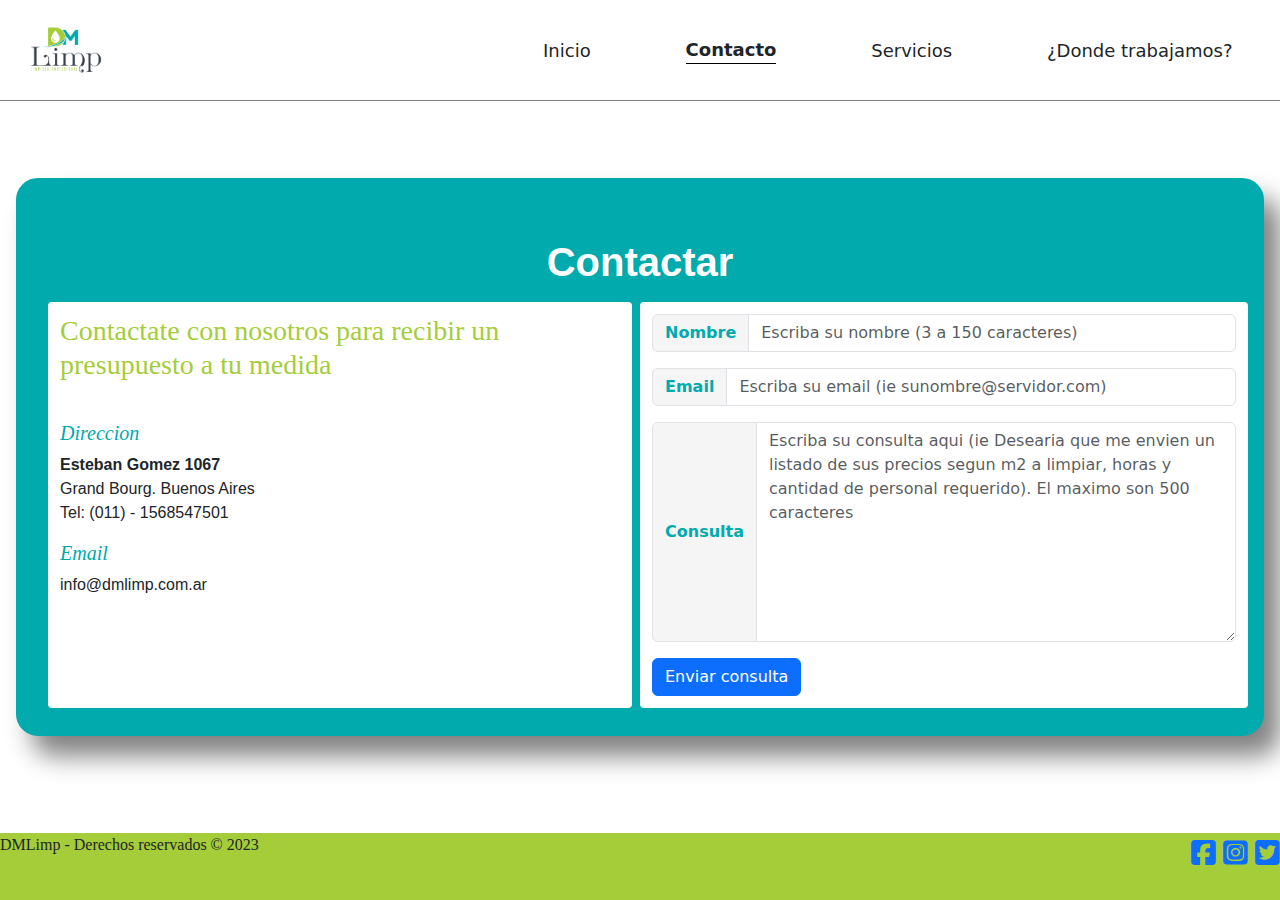
==== contacto.html @ d8c646af "tarea: oportunidad de mejora -> añado target _blank en los <a> de las redes sociales del footer para" ====
<!DOCTYPE html>
<html lang="en">
  <head>
    <meta charset="UTF-8" />
    <meta http-equiv="X-UA-Compatible" content="IE=edge" />
    <meta name="viewport" content="width=device-width, initial-scale=1.0" />
    <link
      href="https://cdn.jsdelivr.net/npm/bootstrap@5.1.3/dist/css/bootstrap.min.css"
      rel="stylesheet"
    />
    <link rel="stylesheet" href="style.css" />
    <link rel="stylesheet" href="./components/navbar/navbar.css" />
    <script defer src="./components/navbar/navbar_burguer.js"></script>

    <title>Contacto</title>

    <link
      rel="stylesheet"
      href="https://cdnjs.cloudflare.com/ajax/libs/font-awesome/6.4.0/css/all.min.css"
    />
    <link rel="stylesheet" href="estilos_inicio.css" />
    <link rel="stylesheet" href="estilos_contacto.css" />

    <script defer src="./components/form/form.js"></script>
  </head>
  <body>
    <!-- Navbar -->
    <header>
      <nav class="navbar_main">
        <div class="navbar_logo">
          <img
            src="../../assets/logo/DMLIMPLogo.png"
            alt="LOGO DM Limp"
            width="100"
            height="100"
          />
          <div class="navbar_burger hide">
            <div class="navbar_burguer__stripes"></div>
            <div class="navbar_burguer__stripes"></div>
            <div class="navbar_burguer__stripes"></div>
          </div>
        </div>
        <div class="navbar_links">
          <div class="navbar_btn__container">
            <button class="navbar_btn navbar_enabled">
              <a href="./inicio.html">Inicio</a>
            </button>
          </div>
          <div class="navbar_btn__container">
            <button class="navbar_btn navbar_active">Contacto</button>
          </div>
          <div class="navbar_btn__container">
            <button class="navbar_btn navbar_enabled">
              <a href="./servicios.html">Servicios</a>
            </button>
          </div>
          <div class="navbar_btn__container">
            <button class="navbar_btn navbar_enabled">
              <a href="./donde_trabajamos.html">¿Donde trabajamos?</a>
            </button>
          </div>
        </div>
      </nav>
    </header>
    <!-- Navbar fin -->

    <!-- Contacto form -->
    <main id="contacto">
      <h1>Contactar</h1>
      <section class="social_media">
        <!-- Aca van los ICONS -->
      </section>
      <section class="contact_form">
        <article class="contact_info">
          <h3>
            Contactate con nosotros para recibir un presupuesto a tu medida
          </h3>
          <article class="address">
            <h5><em>Direccion</em></h5>
            <p>
              <strong>Esteban Gomez 1067 </strong> <br />Grand Bourg. Buenos
              Aires <br />Tel: (011) - 1568547501
            </p>
          </article>
          <article class="email">
            <h5><em>Email</em></h5>
            <p>info@dmlimp.com.ar</p>
          </article>
        </article>
        <form action="https://formspree.io/f/xqkojzkq" method="POST">
          <div class="input-group mb-3 has-validation">
            <span class="input-group-text" id="basic-addon1">Nombre</span>
            <input
              type="text"
              class="form-control"
              id="input-name"
              placeholder="Escriba su nombre (3 a 150 caracteres)"
              aria-label="nombre"
              name="nombre"
              aria-describedby="input-name"
            />
            <div class="invalid-feedback">
              Por favor, ingrese un nombre de 3 caracteres o más.
            </div>
          </div>

          <div class="input-group mb-3 has-validation">
            <span class="input-group-text" id="basic-addon1">Email</span>
            <input
              type="email"
              class="form-control"
              id="input-email"
              name="email"
              placeholder="Escriba su email (ie sunombre@servidor.com)"
              aria-label="email"
              aria-describedby="email"
            />
            <div class="invalid-feedback">
              Por favor, ingrese un email válido.
            </div>
          </div>

          <div class="input-group has-validation">
            <span class="input-group-text">Consulta</span>
            <textarea
              class="form-control"
              id="textarea-consult"
              placeholder="Escriba su consulta aqui (ie Desearia que me envien un listado de sus precios segun m2 a limpiar, horas y cantidad de personal requerido). El maximo son 500 caracteres"
              aria-label="Consulta"
              name="consulta"
              rows="5"
            ></textarea>
            <div class="invalid-feedback error-feedback"></div>
          </div>
          <p class="warning-feedback"></p>

          <div class="col-12">
            <button type="submit" class="btn btn-primary" data-open-modal>
              Enviar consulta
            </button>
          </div>
        </form>
      </section>
    </main>

    <!-- MODAL -->
    <dialog data-modal>
      <div>
        <h3 id="modalTitle"></h3>
        <p id="modalParagraph"></p>

        <button data-close-modal class="btn btn-danger">Cerrar</button>
      </div>
    </dialog>

    <footer>
      <div class="contenedor">
        <p class="copy">DMLimp - Derechos reservados &copy; 2023</p>
        <div class="redes">
          <a
            href="https://www.facebook.com/dmlimp.ar?mibextid=ZbWKwL"
            target="_blank"
          >
            <i class="fa-brands fa-square-facebook"></i>
          </a>
          <a
            href="https://www.instagram.com/explore/tags/limpiezahogar/"
            target="_blank"
          >
            <i class="fa-brands fa-square-instagram"></i>
          </a>
          <a
            href="https://twitter.com/search?q=%23limpieza&src=typed_query"
            target="_blank"
          >
            <i class="fa-brands fa-square-twitter"></i>
          </a>
        </div>
      </div>
    </footer>
  </body>
</html>
---- style.css ----
* {
  box-sizing: border-box;
  margin: 0;
  padding: 0;
}
---- components/navbar/navbar.css ----
@font-face {
  font-family: GreatVictorian;
  src: url('../../assets//font/greatvictorian/GreatVictorian-Standard.otf')
    format('opentype');
}

button {
  background: none;
  color: inherit;
  border: none;
  padding: 0;
  font: inherit;
  cursor: pointer;
  outline: inherit;
}

.navbar_main {
  display: flex;
  border-bottom: 1px solid gray;
  max-height: 100%;
}

@keyframes navShadow {
  0% {
    -webkit-transform: translateZ(0);
    transform: translateZ(0);
    -webkit-box-shadow: 0 0 0 0 rgba(0, 0, 0, 0);
    box-shadow: 0 0 0 0 rgba(0, 0, 0, 0);
  }
  100% {
    -webkit-transform: translateZ(50px);
    transform: translateZ(50px);
    -webkit-box-shadow: 0 0 20px 0px rgba(0, 0, 0, 0.35);
    box-shadow: 0 0 20px 0px rgba(0, 0, 0, 0.35);
  }
}

.navbar_logo {
  margin-left: 16px;
  flex-grow: 2;
}

.navbar_logo img:hover {
  cursor: pointer;
  -webkit-animation: navShadow 0.4s cubic-bezier(0.25, 0.46, 0.45, 0.94) both;
  animation: navShadow 0.4s cubic-bezier(0.25, 0.46, 0.45, 0.94) both;
}

.navbar_logo img {
  max-width: 100px;
  max-height: 100px;
}

.navbar_links {
  display: flex;
  flex-grow: 2;
  display: flex;
  justify-content: space-around;
  align-items: center;
}

.navbar_burger {
  border: 1px solid black;
  width: 56px;
  height: 56px;
  margin-top: 20px;
  border-radius: 16px;
  box-shadow: 8px 12px 8px 4px rgba(0, 0, 0, 0.1);
  -webkit-border-radius: 8px 12px 8px 4px rgba(0, 0, 0, 0.1);
  -moz-border-radius: 8px 12px 8px 4px rgba(0, 0, 0, 0.1);
  -ms-border-radius: 8px 12px 8px 4px rgba(0, 0, 0, 0.1);
  -o-border-radius: 8px 12px 8px 4px rgba(0, 0, 0, 0.1);
  display: flex;
  flex-direction: column;
}

.navbar_burger:hover {
  cursor: pointer;
}

.navbar_burguer__stripes {
  border: 1px solid black;
  margin: 12px 8px 0px 8px;

  width: 70%;
  justify-content: center;
  align-items: center;
}

.navbar_burguer {
  display: none;
}

.navbar_btn__container {
  font-size: 18px;
}

.navbar_btn a {
  color: unset;
  text-decoration: unset;
}

.navbar_btn {
}

.navbar_active {
  font-weight: 700;
  border-bottom: 1px solid black;
}

.hide {
  display: none;
}

.navbar_links_flex {
  display: flex;
}

.navbar_burger_block {
  display: block;
}

.navbar_active:hover {
  cursor: not-allowed;
}

.navbar_enabled {
  font-weight: 400;
}

.navbar_enabled:hover {
  box-shadow: 0px 5px 0px 0px rgba(0, 0, 0, 0.3);
}

@media only screen and (max-width: 600px) {
  .navbar_main {
    flex-direction: column;
  }
  .navbar_logo {
    display: flex;
    justify-content: space-between;
    margin-right: 16px;
  }
  .navbar_links {
    flex-direction: column;
  }
}
---- estilos_inicio.css ----
/*----------------------------------------------------------------*/
/* Hoja de estilos                                                */
/*----------------------------------------------------------------*/
/* Fuente para toda la página */
@font-face {
  font-family: 'Fugaz One', cursive;
  src: url(./assets/fonts/Fugaz_One/FugazOne-Regular.ttf);
}

* {
  margin: 0;
  padding: 0;
  box-sizing: border-box;
}
.contenedor {
  width: 100%;
  margin: auto;
  font-family: 'Fugaz One';
}
.section {
  width: 100%;
  margin-bottom: 25px;
}
/*----------------------------------------------------------------*/
/* Definimos estilo del banner     */
/*----------------------------------------------------------------*/
#banner {
  margin-top: 30px;
  position: relative;
}
#banner img {
  width: 100%;
  height: 100%;
}
#banner .contenedor {
  position: absolute;
  top: 50%;
  left: 50%;
  transform: translateX(-50%) translateY(-50%);
  color: white;
}
#banner h2 {
  font-size: 28px;
}
#banner a {
  display: block;
  width: 100px;
  color: white;
  text-decoration: none;
  padding: 10px;
  margin-top: 10px;
  border: 3px solid white;
  background-color: black;
}
.footer {
  width: 100%;
  background-color: #a5cd39;
}

/*----------------------------------------------------------------*/
/* Estilo del texto primer cuadro*/
/*----------------------------------------------------------------*/
.texto {
  background-color: #00aaad;
  color: white;
  font-size: 20px;
  text-align: justify;
  font-family: 'Fugaz One';
}
/*----------------------------------------------------------------*/
/* Estilo del texto segunda seccion*/
/*----------------------------------------------------------------*/
#otros {
  padding: 20px;
}

#otros .contenedor {
  display: flex;
  justify-content: center;
  flex-wrap: wrap;
}
#otros article {
  margin: 50px;
  gap: 25px;
}
#otros img {
  width: 200px;
  height: 200px;
  border-radius: 50%;
  object-fit: cover;
}
#otros h2,
h4 {
  text-align: center;
  font-family: 'Fugaz One';
}
#otros h4 {
  text-align: center;
  color: #00aaad;
  font-style: italic;
}
/*----------------------------------------------------------------*/
/* Botón whatsapp/
/*----------------------------------------------------------------*/
.wsp {
  position: fixed;
  width: 55px;
  height: 55px;
  line-height: 55px;
  bottom: 100px;
  right: 30px;
  background: #0df053;
  color: white;
  border-radius: 50%;
  text-align: center;
  font-size: 30px;
  box-shadow: 0px 1px 10px rgba(0, 0, 0, 0.3);
  z-index: 100;
}
.wsp:hover {
  text-decoration: none;
  color: #0df053;
  background: #fff;
}
/*----------------------------------------------------------------*/
/* Estilo footer/
/*----------------------------------------------------------------*/
.copy {
  font-size: 16px;
}
footer .contenedor {
  display: flex;
  flex-wrap: wrap;
  background-color: #a5cd39;
  justify-content: center;
  padding-bottom: 25px;
}
.redes {
  width: 100%;
  text-align: center;
  font-size: 28px;
  gap: 10px;
}
.redes a {
  text-decoration: none;
}
/*----------------------------------------------------------------*/
/* Punto de corte para pantallas de escritorio     */
/*----------------------------------------------------------------*/
@media (min-width: 1024px) {
  #banner img {
    margin-top: -200px;
  }
}
/*----------------------------------------------------------------*/
/* Punto de corte para pantallas de celular    */
/*----------------------------------------------------------------*/
@media (min-width: 480px) {
  #banner h2 {
    font-size: 40px;
  }
  #banner a {
    margin-top: 25px;
  }
}
/*----------------------------------------------------------------*/
/* Punto de corte para pantallas de tablet    */
/*----------------------------------------------------------------*/
@media (min-width: 768px) {
  #banner {
    height: 300px;
    overflow: hidden;
  }
  #banner img {
    height: auto;
    margin-top: -100px;
  }
  .redes {
    width: auto;
  }
  footer .contenedor {
    justify-content: space-between;
  }
}
---- estilos_contacto.css ----
:root {
  --aguamarina: #00aaad;
  --verde: #a5cd39;
}

body {
  min-height: 100vh;
  display: flex;
  flex-flow: column;
  justify-content: space-between;
}

@font-face {
  font-family: 'Fugaz One', cursive;
  src: url(./assets/fonts/Fugaz_One/FugazOne-Regular.ttf);
}

@font-face {
  font-family: 'Raleway', sans-serif;
  src: url(./assets/fonts/Raleway/Raleway-VariableFont_wght.ttf);
}

#contacto {
  margin: 0px 16px 20px 16px;
  border: 8px solid var(--aguamarina);
  padding: 36px 8px 20px 8px;
  border-radius: 22px;
  background-color: var(--aguamarina);
  box-shadow: 16px 20px 26px gray;
  -webkit-border-radius: 22px;
  -moz-border-radius: 22px;
  -ms-border-radius: 22px;
  -o-border-radius: 22px;
  min-height: 60vh;
}

h1 {
  text-align: center;
  margin-top: 16px;
  margin-bottom: 16px;
  color: white;
  font-family: 'Raleway', sans-serif;
  font-weight: 600;
}

.contact_form {
  display: flex;
  flex: 1 1 auto;
  justify-content: space-around;
}

.contact_info {
  padding: 12px;
  border-radius: 4px;
  margin-right: 8px;
  margin-left: 16px;
  background-color: white;
  font-family: 'Raleway', sans-serif;
}

h3 {
  color: var(--verde);
  margin-bottom: 40px;
  font-family: 'Fugaz One', cursive;
}

h5 {
  color: var(--aguamarina);
  font-family: 'Fugaz One', cursive;
}

form {
  padding: 12px;
  border-radius: 4px;
  min-width: 50%;
  background-color: white;
  -webkit-border-radius: 4px;
  -moz-border-radius: 4px;
  -ms-border-radius: 4px;
  -o-border-radius: 4px;
}

textarea {
  height: 220px;
}

.warning-feedback {
  margin-top: 4px;
  color: rgb(23, 3, 238);
  font-size: 500;
  font-size: 14px;
}

/* PISAR algunos estilos de bootstrap */
.input-group-text {
  background-color: whitesmoke;
  color: var(--aguamarina);
  font-weight: 600;
}
.btn-success {
  margin-top: 12px;
  background-color: var(--aguamarina);
  border: none;
}
.btn-success:hover {
  background-color: var(--verde);
}

dialog {
  padding: 1.5rem;
  border-radius: 16px;
  -webkit-border-radius: 16px;
  -moz-border-radius: 16px;
  -ms-border-radius: 16px;
  -o-border-radius: 16px;
  width: 500px;
  left: 50%;
  top: 50%;
  translate: -50% -50%;
}

dialog div {
  display: flex;
  flex-flow: column;
  justify-content: space-around;
}

dialog div button {
  align-self: center;
  width: 100px;
}

@media only screen and (max-width: 650px) {
  #contacto {
    box-shadow: unset;
    margin-top: 36px;
    padding-top: 8px;
  }

  .contact_info {
    margin-right: 0px;
    border-bottom-left-radius: 0px;
    border-bottom-right-radius: 0px;
    margin-left: 0px;
  }

  form {
    border-top-right-radius: 0px;
    border-top-left-radius: 0px;
  }

  .contact_form {
    flex-direction: column;
  }

  dialog {
    width: 350px;
  }
}
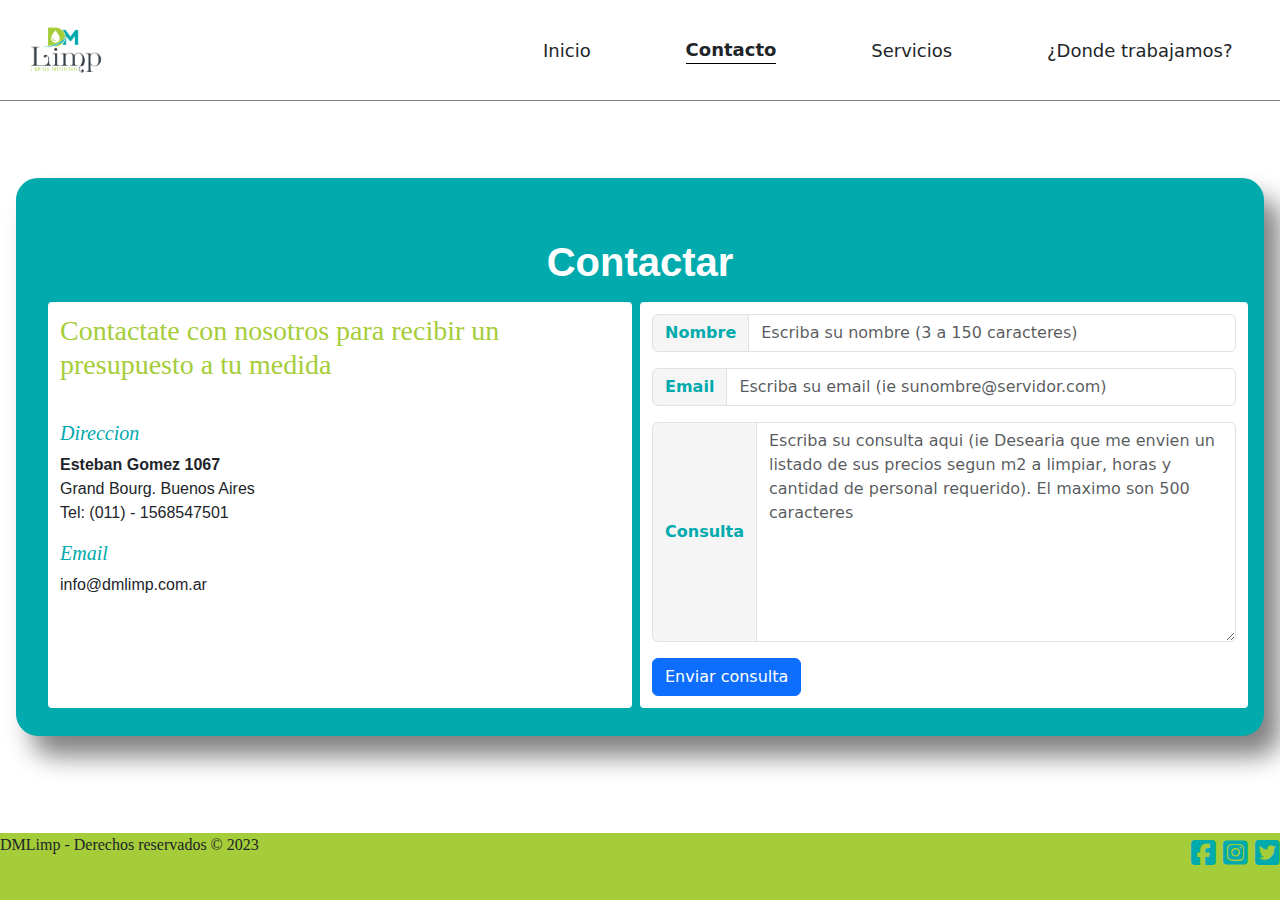
==== commit 28ef4430: "tarea: renombrado de la pagina inicio.html por index.html" ====
--- a/contacto.html
+++ b/contacto.html
@@ -43,7 +43,7 @@
         <div class="navbar_links">
           <div class="navbar_btn__container">
             <button class="navbar_btn navbar_enabled">
-              <a href="./inicio.html">Inicio</a>
+              <a href="./index.html">Inicio</a>
             </button>
           </div>
           <div class="navbar_btn__container">
--- a/estilos_inicio.css
+++ b/estilos_inicio.css
@@ -134,15 +134,26 @@
   background-color: #a5cd39;
   justify-content: center;
   padding-bottom: 25px;
+  width: 100%;
 }
 .redes {
   width: 100%;
   text-align: center;
   font-size: 28px;
   gap: 10px;
+
 }
 .redes a {
   text-decoration: none;
+  color:#00aaad
+}
+.redes h3 {
+  font-family: 'Fugaz One';
+  font-style: italic;
+  font-size: 18px;
+  margin-right: 20px;
+  text-align: center;
+  display: inline;
 }
 /*----------------------------------------------------------------*/
 /* Punto de corte para pantallas de escritorio     */
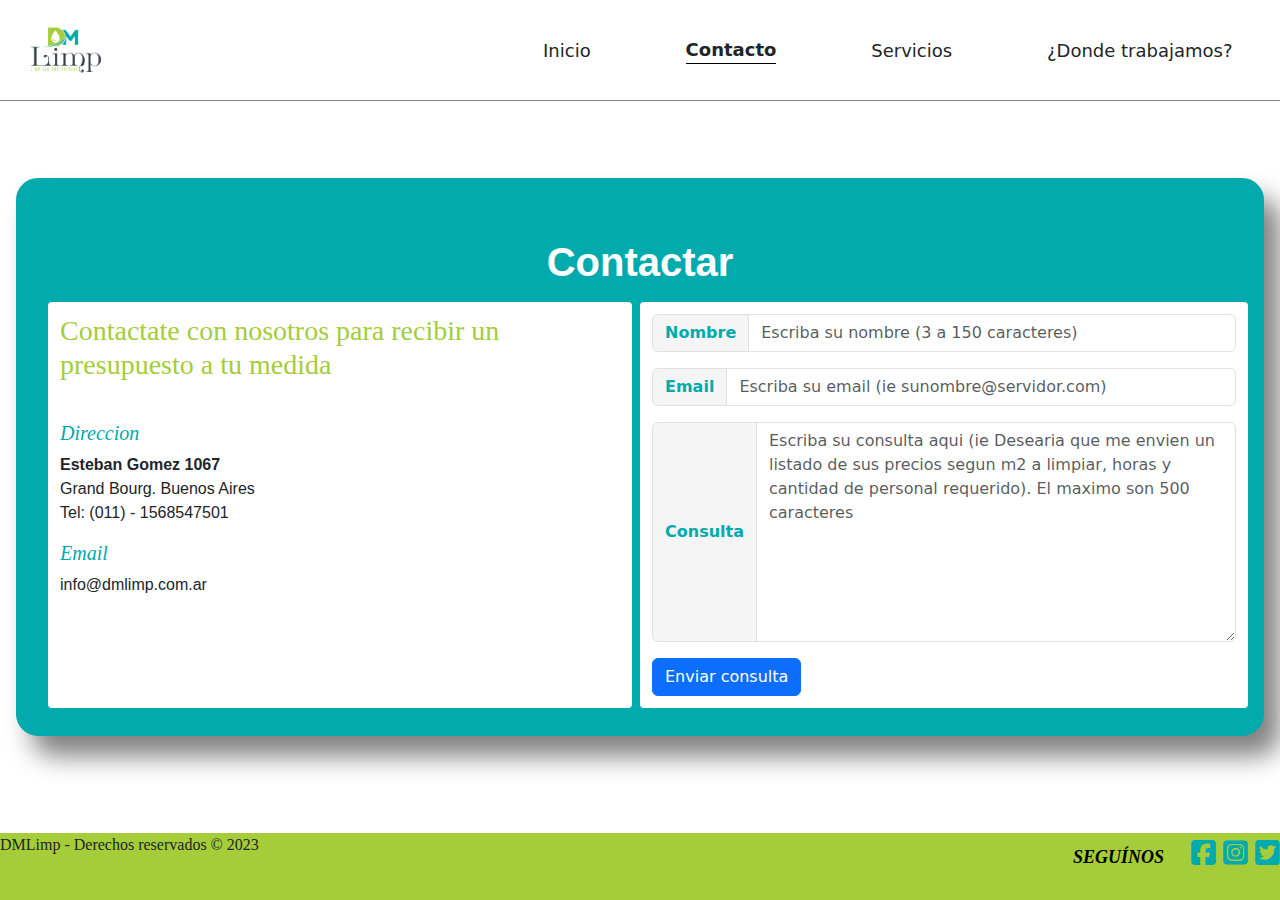
==== commit 0aefcc57: "tarea: pasamos el footer actualizado en las 4 paginas" ====
--- a/contacto.html
+++ b/contacto.html
@@ -153,30 +153,25 @@
       </div>
     </dialog>
 
-    <footer>
+      <footer>
       <div class="contenedor">
-        <p class="copy">DMLimp - Derechos reservados &copy; 2023</p>
-        <div class="redes">
-          <a
-            href="https://www.facebook.com/dmlimp.ar?mibextid=ZbWKwL"
-            target="_blank"
-          >
+        <p class="copy"> DMLimp - Derechos reservados &copy; 2023</p>
+        <div>
+         <div class="redes">
+          <h3><B>SEGUÍNOS</B></h3>
+          <a href="https://www.facebook.com/dmlimp.ar?mibextid=ZbWKwL" target="_blank">
             <i class="fa-brands fa-square-facebook"></i>
           </a>
-          <a
-            href="https://www.instagram.com/explore/tags/limpiezahogar/"
-            target="_blank"
-          >
+          <a href="https://www.instagram.com/explore/tags/limpiezahogar/" target="_blank">
             <i class="fa-brands fa-square-instagram"></i>
           </a>
-          <a
-            href="https://twitter.com/search?q=%23limpieza&src=typed_query"
-            target="_blank"
-          >
+          <a href="https://twitter.com/search?q=%23limpieza&src=typed_query" target="_blank">
             <i class="fa-brands fa-square-twitter"></i>
           </a>
-        </div>
+        
+       </div>
       </div>
-    </footer>
+        
+      </footer>
   </body>
 </html>
--- a/estilos_inicio.css
+++ b/estilos_inicio.css
@@ -141,11 +141,10 @@
   text-align: center;
   font-size: 28px;
   gap: 10px;
-
 }
 .redes a {
   text-decoration: none;
-  color:#00aaad
+  color: #00aaad;
 }
 .redes h3 {
   font-family: 'Fugaz One';
@@ -154,6 +153,7 @@
   margin-right: 20px;
   text-align: center;
   display: inline;
+  color: black;
 }
 /*----------------------------------------------------------------*/
 /* Punto de corte para pantallas de escritorio     */
@@ -189,7 +189,16 @@
   .redes {
     width: auto;
   }
+
   footer .contenedor {
     justify-content: space-between;
   }
 }
+
+@media (max-width: 768px) {
+  footer .contenedor {
+    flex-direction: column;
+    justify-content: center;
+    align-items: center;
+  }
+}
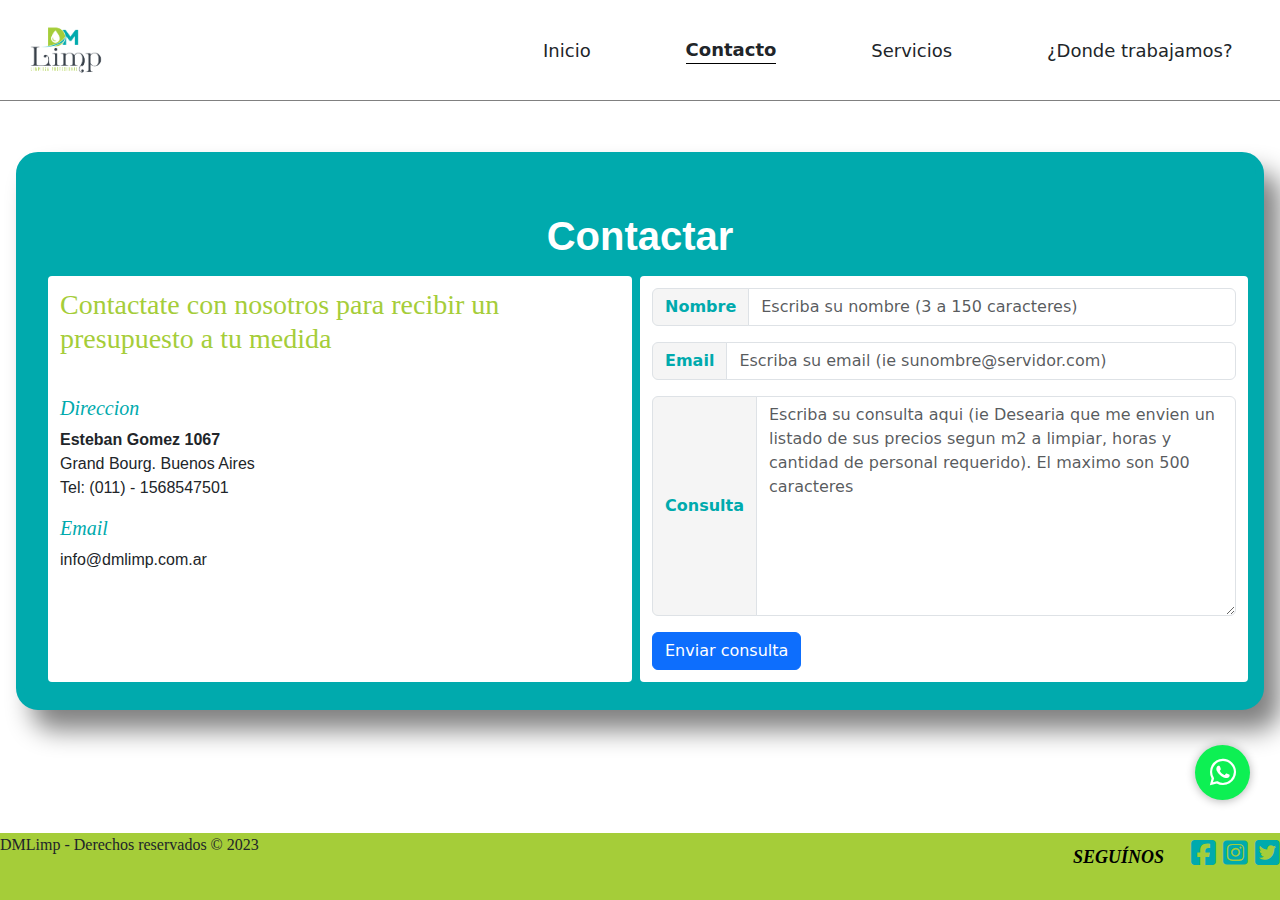
==== commit d1e1f6b4: "tarea: añado a las 3 paginas faltantes -servicios, contacto y donde trabajamos- el boton de wapp web" ====
--- a/contacto.html
+++ b/contacto.html
@@ -24,7 +24,6 @@
     <script defer src="./components/form/form.js"></script>
   </head>
   <body>
-    <!-- Navbar -->
     <header>
       <nav class="navbar_main">
         <div class="navbar_logo">
@@ -62,14 +61,9 @@
         </div>
       </nav>
     </header>
-    <!-- Navbar fin -->
 
-    <!-- Contacto form -->
     <main id="contacto">
       <h1>Contactar</h1>
-      <section class="social_media">
-        <!-- Aca van los ICONS -->
-      </section>
       <section class="contact_form">
         <article class="contact_info">
           <h3>
@@ -143,7 +137,6 @@
       </section>
     </main>
 
-    <!-- MODAL -->
     <dialog data-modal>
       <div>
         <h3 id="modalTitle"></h3>
@@ -153,25 +146,29 @@
       </div>
     </dialog>
 
-      <footer>
+     <aside>
+      <a href="https://api.whatsapp.com/send?phone=5491168547501" class="wsp" target="_blank">
+        <i class="fa-brands fa-whatsapp"></i>
+      
+      </a>
+    </aside>
+
+    <footer>
       <div class="contenedor">
         <p class="copy"> DMLimp - Derechos reservados &copy; 2023</p>
-        <div>
-         <div class="redes">
-          <h3><B>SEGUÍNOS</B></h3>
-          <a href="https://www.facebook.com/dmlimp.ar?mibextid=ZbWKwL" target="_blank">
-            <i class="fa-brands fa-square-facebook"></i>
-          </a>
-          <a href="https://www.instagram.com/explore/tags/limpiezahogar/" target="_blank">
-            <i class="fa-brands fa-square-instagram"></i>
-          </a>
-          <a href="https://twitter.com/search?q=%23limpieza&src=typed_query" target="_blank">
-            <i class="fa-brands fa-square-twitter"></i>
-          </a>
-        
-       </div>
+      <div>
+      <div class="redes">
+        <h3><B>SEGUÍNOS</B></h3>
+        <a href="https://www.facebook.com/dmlimp.ar?mibextid=ZbWKwL" target="_blank">
+          <i class="fa-brands fa-square-facebook"></i>
+        </a>
+        <a href="https://www.instagram.com/explore/tags/limpiezahogar/" target="_blank">
+          <i class="fa-brands fa-square-instagram"></i>
+        </a>
+        <a href="https://twitter.com/search?q=%23limpieza&src=typed_query" target="_blank">
+          <i class="fa-brands fa-square-twitter"></i>
+        </a>
       </div>
-        
-      </footer>
+    </footer>
   </body>
 </html>
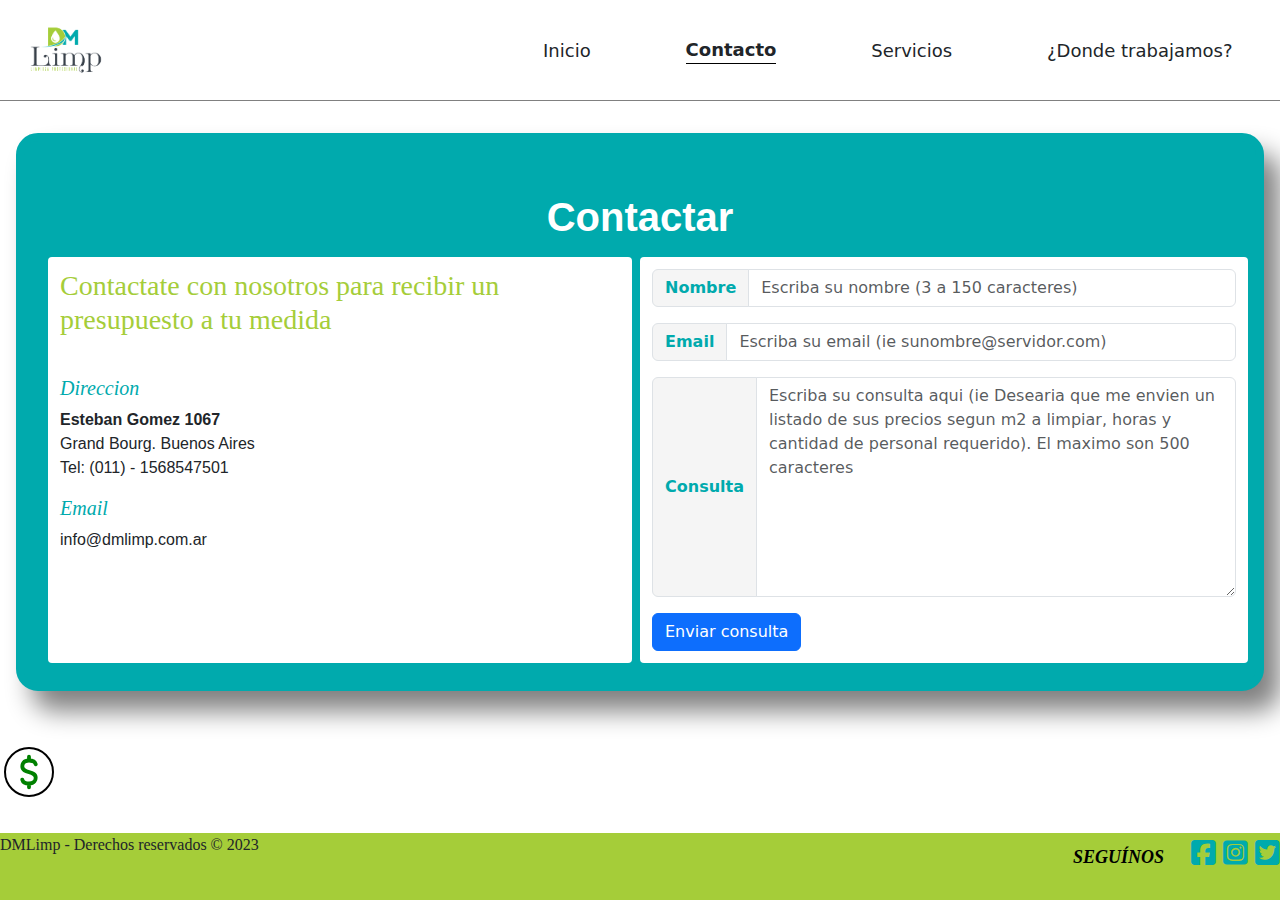
==== commit 415c950f: "tarea: muevo el dolar-tooltip a contacto" ====
--- a/contacto.html
+++ b/contacto.html
@@ -22,8 +22,12 @@
     <link rel="stylesheet" href="estilos_contacto.css" />
 
     <script defer src="./components/form/form.js"></script>
+    
+    <link rel="stylesheet" href="./components/dolar-tooltip/dolar-tooltip.css">
+    <script defer src="./components/dolar-tooltip/dolar-tooltip.js"></script>
   </head>
   <body>
+    <!-- Navbar -->
     <header>
       <nav class="navbar_main">
         <div class="navbar_logo">
@@ -61,9 +65,14 @@
         </div>
       </nav>
     </header>
-
+    <!-- Navbar fin -->
+
+    <!-- Contacto form -->
     <main id="contacto">
       <h1>Contactar</h1>
+      <section class="social_media">
+        <!-- Aca van los ICONS -->
+      </section>
       <section class="contact_form">
         <article class="contact_info">
           <h3>
@@ -137,6 +146,7 @@
       </section>
     </main>
 
+    <!-- MODAL -->
     <dialog data-modal>
       <div>
         <h3 id="modalTitle"></h3>
@@ -146,29 +156,64 @@
       </div>
     </dialog>
 
-     <aside>
-      <a href="https://api.whatsapp.com/send?phone=5491168547501" class="wsp" target="_blank">
-        <i class="fa-brands fa-whatsapp"></i>
-      
-      </a>
+
+
+    <!-- Dolar inicio-->
+    <aside>
+      <div id="dolar-tooltip">
+        <?xml version="1.0" encoding="utf-8"?><!-- Uploaded to: SVG Repo, www.svgrepo.com, Generator: SVG Repo Mixer Tools -->
+        <svg
+          width="20px"
+          height="20px"
+          viewBox="0 0 24 24"
+          role="img"
+          xmlns="http://www.w3.org/2000/svg"
+          aria-labelledby="dolarIconTitle"
+          stroke="#000000"
+          stroke-width="2"
+          stroke-linecap="round"
+          stroke-linejoin="round"
+          fill="none"
+          color="#000000"
+        >
+          <title id="dolarIconTitle">Dolar</title>
+          <path
+            d="M12 4L12 6M12 18L12 20M15.5 8C15.1666667 6.66666667 14 6 12 6 9 6 8.5 7.95652174 8.5 9 8.5 13.140327 15.5 10.9649412 15.5 15 15.5 16.0434783 15 18 12 18 10 18 8.83333333 17.3333333 8.5 16"
+          />
+        </svg>
+      </div>
     </aside>
 
-    <footer>
+    <dialog id="modal">
+      <div>
+        <h3>Informacion del dolar</h3>
+        <p id="dolar-oficial"></p>
+        <p id="dolar-blue"></p>
+        <button id="btn-modal-close" class="btn btn-danger">Cerrar</button>
+      </div>
+    </dialog>
+
+    <!-- Dolar fin -->
+
+      <footer>
       <div class="contenedor">
         <p class="copy"> DMLimp - Derechos reservados &copy; 2023</p>
-      <div>
-      <div class="redes">
-        <h3><B>SEGUÍNOS</B></h3>
-        <a href="https://www.facebook.com/dmlimp.ar?mibextid=ZbWKwL" target="_blank">
-          <i class="fa-brands fa-square-facebook"></i>
-        </a>
-        <a href="https://www.instagram.com/explore/tags/limpiezahogar/" target="_blank">
-          <i class="fa-brands fa-square-instagram"></i>
-        </a>
-        <a href="https://twitter.com/search?q=%23limpieza&src=typed_query" target="_blank">
-          <i class="fa-brands fa-square-twitter"></i>
-        </a>
-      </div>
-    </footer>
+        <div>
+         <div class="redes">
+          <h3><B>SEGUÍNOS</B></h3>
+          <a href="https://www.facebook.com/dmlimp.ar?mibextid=ZbWKwL" target="_blank">
+            <i class="fa-brands fa-square-facebook"></i>
+          </a>
+          <a href="https://www.instagram.com/explore/tags/limpiezahogar/" target="_blank">
+            <i class="fa-brands fa-square-instagram"></i>
+          </a>
+          <a href="https://twitter.com/search?q=%23limpieza&src=typed_query" target="_blank">
+            <i class="fa-brands fa-square-twitter"></i>
+          </a>
+        
+       </div>
+      </div>
+        
+      </footer>
   </body>
 </html>
--- a/components/dolar-tooltip/dolar-tooltip.css
+++ b/components/dolar-tooltip/dolar-tooltip.css
@@ -0,0 +1,87 @@
+#dolar-tooltip {
+  display: flex;
+  justify-content: start;
+  margin: 4px;
+}
+
+#dolar-tooltip svg {
+  width: 50px;
+  height: 50px;
+  color: green;
+  stroke: green;
+  background-color: white;
+  border: 2px solid black;
+  border-radius: 50%;
+  -webkit-border-radius: 50%;
+  -moz-border-radius: 50%;
+  -ms-border-radius: 50%;
+  -o-border-radius: 50%;
+}
+
+#dolar-tooltip svg:hover {
+  cursor: pointer;
+  background-color: green;
+  stroke: white;
+  transform: scale(1.1);
+  -webkit-transform: scale(1.1);
+  -moz-transform: scale(1.1);
+  -ms-transform: scale(1.1);
+  -o-transform: scale(1.1);
+  animation: latido 1.5s ease-in-out infinite both;
+  -webkit-animation: latido 1.5s ease-in-out infinite both;
+}
+
+#modal {
+  padding: 1.5rem;
+  border-radius: 16px;
+  -webkit-border-radius: 16px;
+  -moz-border-radius: 16px;
+  -ms-border-radius: 16px;
+  -o-border-radius: 16px;
+  width: 350px;
+  left: 50%;
+  top: 50%;
+  translate: -50% -50%;
+}
+
+#modal div {
+  display: flex;
+  flex-flow: column;
+  justify-content: center;
+  align-items: center;
+}
+
+@keyframes latido {
+  from {
+    -webkit-transform: scale(1);
+    transform: scale(1);
+    -webkit-transform-origin: center center;
+    transform-origin: center center;
+    -webkit-animation-timing-function: ease-out;
+    animation-timing-function: ease-out;
+  }
+  10% {
+    -webkit-transform: scale(0.91);
+    transform: scale(0.91);
+    -webkit-animation-timing-function: ease-in;
+    animation-timing-function: ease-in;
+  }
+  17% {
+    -webkit-transform: scale(0.98);
+    transform: scale(0.98);
+    -webkit-animation-timing-function: ease-out;
+    animation-timing-function: ease-out;
+  }
+  33% {
+    -webkit-transform: scale(0.87);
+    transform: scale(0.87);
+    -webkit-animation-timing-function: ease-in;
+    animation-timing-function: ease-in;
+  }
+  45% {
+    -webkit-transform: scale(1);
+    transform: scale(1);
+    -webkit-animation-timing-function: ease-out;
+    animation-timing-function: ease-out;
+  }
+}
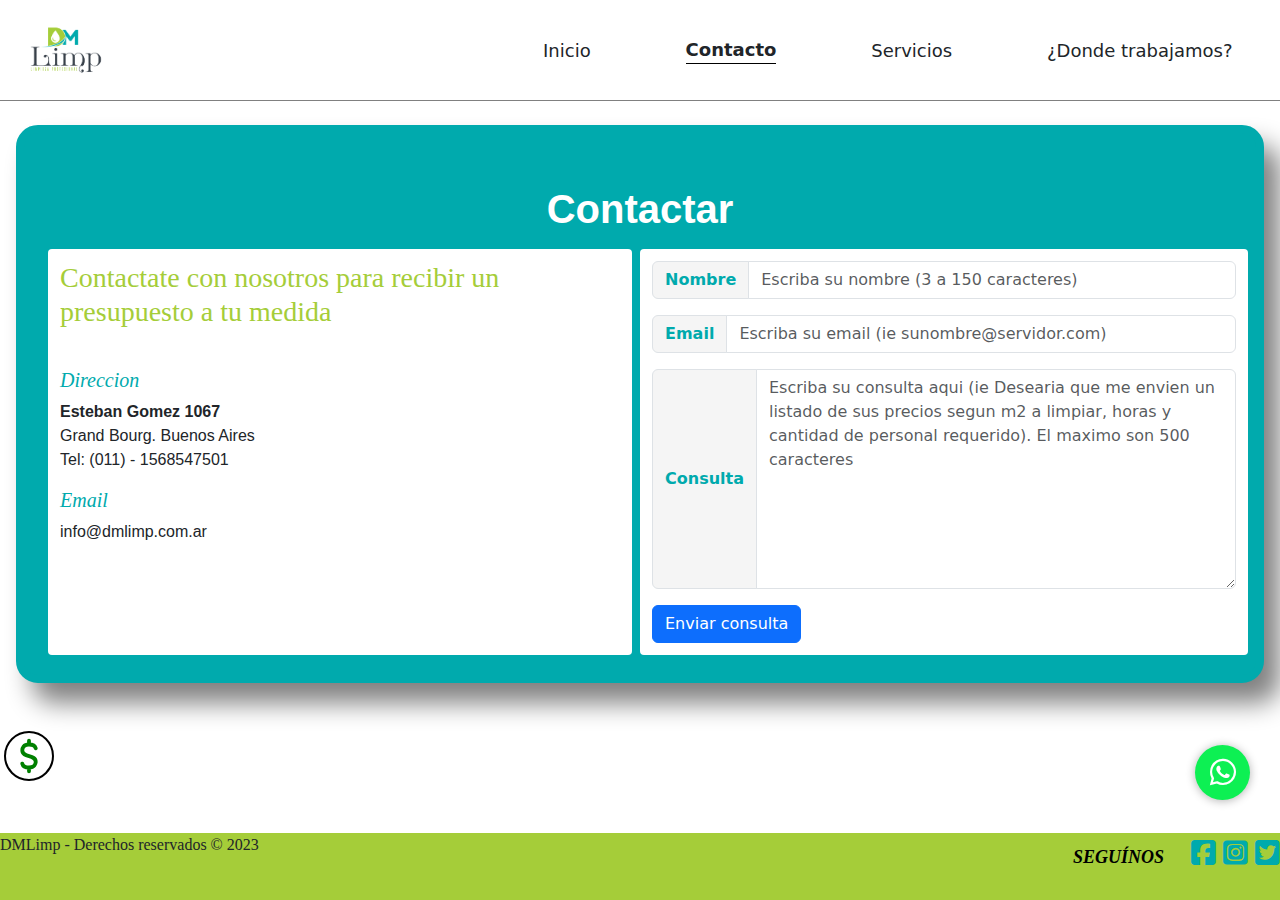
==== commit a07bc2cb: "tarea: resolvemos conflictos y mergeamos con main" ====
--- a/contacto.html
+++ b/contacto.html
@@ -27,7 +27,6 @@
     <script defer src="./components/dolar-tooltip/dolar-tooltip.js"></script>
   </head>
   <body>
-    <!-- Navbar -->
     <header>
       <nav class="navbar_main">
         <div class="navbar_logo">
@@ -65,14 +64,9 @@
         </div>
       </nav>
     </header>
-    <!-- Navbar fin -->
-
-    <!-- Contacto form -->
+
     <main id="contacto">
       <h1>Contactar</h1>
-      <section class="social_media">
-        <!-- Aca van los ICONS -->
-      </section>
       <section class="contact_form">
         <article class="contact_info">
           <h3>
@@ -146,7 +140,6 @@
       </section>
     </main>
 
-    <!-- MODAL -->
     <dialog data-modal>
       <div>
         <h3 id="modalTitle"></h3>
@@ -195,25 +188,28 @@
 
     <!-- Dolar fin -->
 
+     <aside>
+      <a href="https://api.whatsapp.com/send?phone=5491168547501" class="wsp" target="_blank">
+        <i class="fa-brands fa-whatsapp"></i>  
+      </a>
+    </aside>
+
       <footer>
       <div class="contenedor">
         <p class="copy"> DMLimp - Derechos reservados &copy; 2023</p>
-        <div>
-         <div class="redes">
-          <h3><B>SEGUÍNOS</B></h3>
-          <a href="https://www.facebook.com/dmlimp.ar?mibextid=ZbWKwL" target="_blank">
-            <i class="fa-brands fa-square-facebook"></i>
-          </a>
-          <a href="https://www.instagram.com/explore/tags/limpiezahogar/" target="_blank">
-            <i class="fa-brands fa-square-instagram"></i>
-          </a>
-          <a href="https://twitter.com/search?q=%23limpieza&src=typed_query" target="_blank">
-            <i class="fa-brands fa-square-twitter"></i>
-          </a>
-        
-       </div>
-      </div>
-        
-      </footer>
+      <div>
+      <div class="redes">
+        <h3><B>SEGUÍNOS</B></h3>
+        <a href="https://www.facebook.com/dmlimp.ar?mibextid=ZbWKwL" target="_blank">
+          <i class="fa-brands fa-square-facebook"></i>
+        </a>
+        <a href="https://www.instagram.com/explore/tags/limpiezahogar/" target="_blank">
+          <i class="fa-brands fa-square-instagram"></i>
+        </a>
+        <a href="https://twitter.com/search?q=%23limpieza&src=typed_query" target="_blank">
+          <i class="fa-brands fa-square-twitter"></i>
+        </a>
+      </div>
+    </footer>
   </body>
 </html>
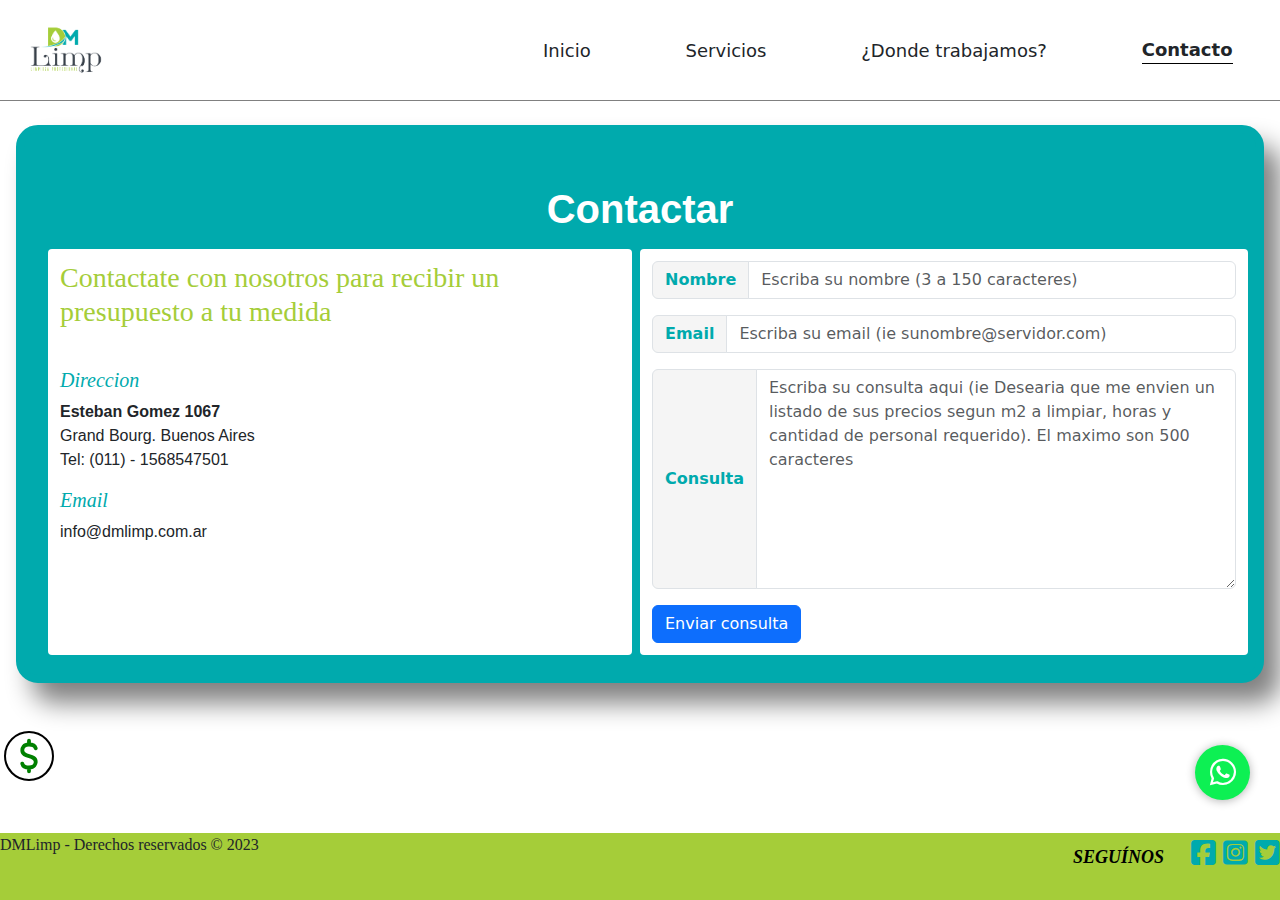
==== commit 67b04954: "tarea: acomodamos el orden de los links del navbar y unificamos criterio en el title de cada pagina " ====
--- a/contacto.html
+++ b/contacto.html
@@ -49,9 +49,6 @@
             </button>
           </div>
           <div class="navbar_btn__container">
-            <button class="navbar_btn navbar_active">Contacto</button>
-          </div>
-          <div class="navbar_btn__container">
             <button class="navbar_btn navbar_enabled">
               <a href="./servicios.html">Servicios</a>
             </button>
@@ -60,6 +57,9 @@
             <button class="navbar_btn navbar_enabled">
               <a href="./donde_trabajamos.html">¿Donde trabajamos?</a>
             </button>
+          </div>
+          <div class="navbar_btn__container">
+            <button class="navbar_btn navbar_active">Contacto</button>
           </div>
         </div>
       </nav>
